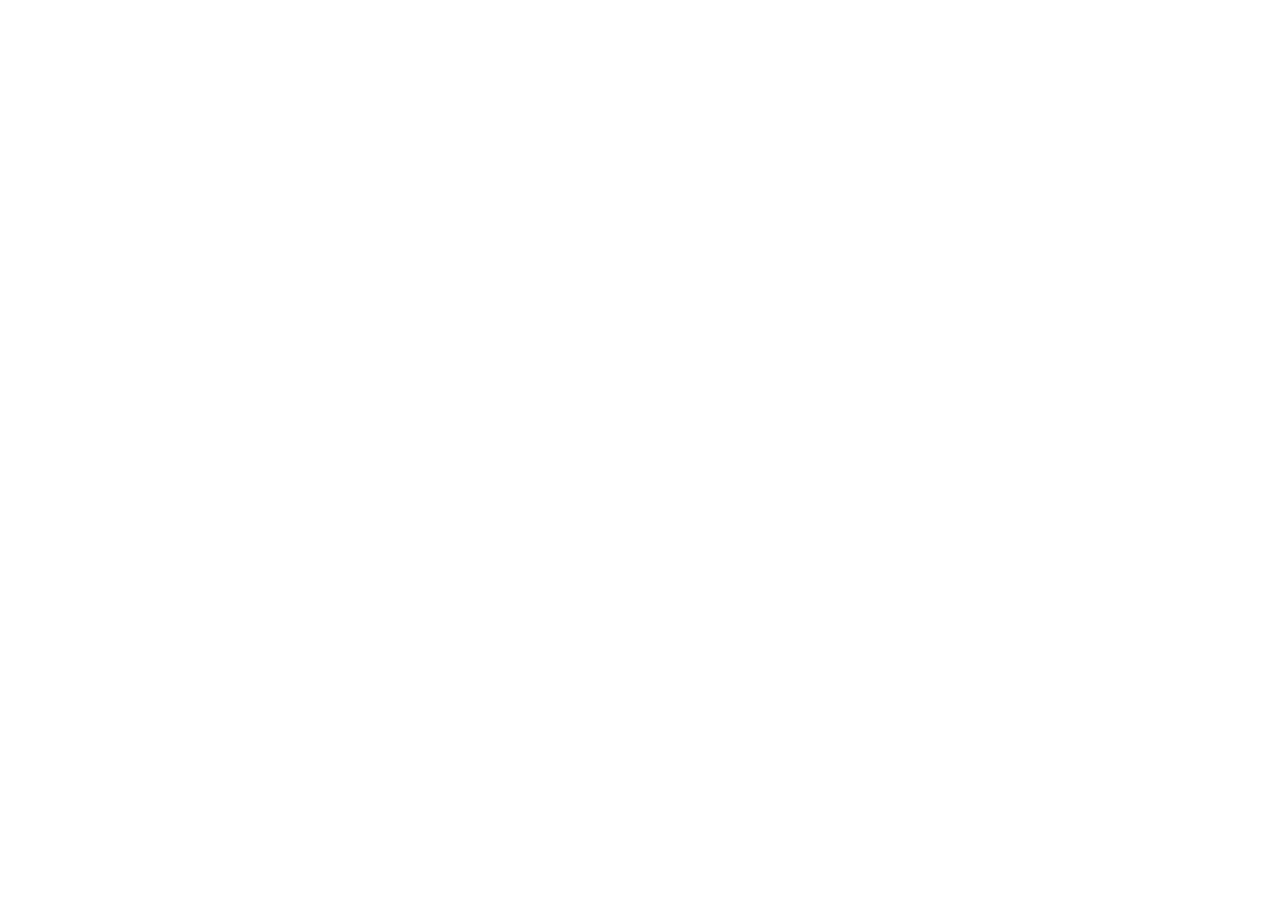
==== artifacts/web/index.html @ 82686c33 "Set up a new blank web project with essential components and configurations Initialize a React-Vite " ====
<!DOCTYPE html>
<html lang="en">
  <head>
    <meta charset="UTF-8" />
    <meta name="viewport" content="width=device-width, initial-scale=1.0, maximum-scale=1" />
    <title>Web Project</title>
    <meta name="description" content="Web Project — built on Replit. Update this description to reflect the app." />
    <meta name="robots" content="index, follow" />
    <meta property="og:title" content="Web Project" />
    <meta property="og:description" content="Web Project — built on Replit. Update this description to reflect the app." />
    <meta property="og:type" content="website" />
    <meta name="twitter:card" content="summary_large_image" />
    <meta name="twitter:title" content="Web Project" />
    <meta name="twitter:description" content="Web Project — built on Replit. Update this description to reflect the app." />
    <link rel="icon" type="image/svg+xml" href="/favicon.svg" />
    <link rel="preconnect" href="https://fonts.googleapis.com">
    <link rel="preconnect" href="https://fonts.gstatic.com" crossorigin>
    <link href="https://fonts.googleapis.com/css2?family=Inter:wght@400;500;600;700&display=swap" rel="stylesheet">
  </head>
  <body>
    <div id="root"></div>
    <script type="module" src="/src/main.tsx"></script>
  </body>
</html>
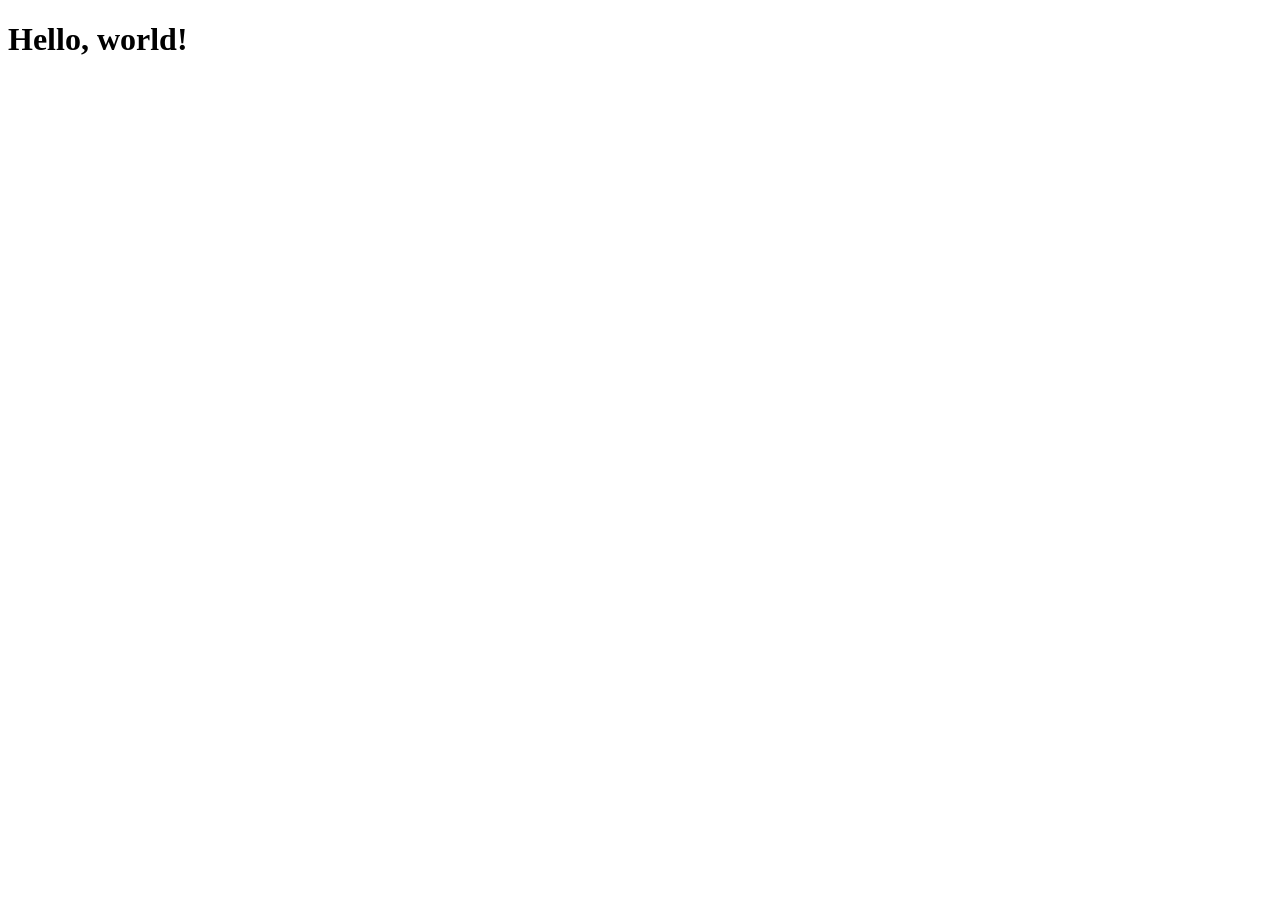
==== commit fd185cea: "Provide a plain HTML, CSS, and JavaScript project structure Replace React framework with standalone " ====
--- a/artifacts/web/index.html
+++ b/artifacts/web/index.html
@@ -2,23 +2,12 @@
 <html lang="en">
   <head>
     <meta charset="UTF-8" />
-    <meta name="viewport" content="width=device-width, initial-scale=1.0, maximum-scale=1" />
-    <title>Web Project</title>
-    <meta name="description" content="Web Project — built on Replit. Update this description to reflect the app." />
-    <meta name="robots" content="index, follow" />
-    <meta property="og:title" content="Web Project" />
-    <meta property="og:description" content="Web Project — built on Replit. Update this description to reflect the app." />
-    <meta property="og:type" content="website" />
-    <meta name="twitter:card" content="summary_large_image" />
-    <meta name="twitter:title" content="Web Project" />
-    <meta name="twitter:description" content="Web Project — built on Replit. Update this description to reflect the app." />
-    <link rel="icon" type="image/svg+xml" href="/favicon.svg" />
-    <link rel="preconnect" href="https://fonts.googleapis.com">
-    <link rel="preconnect" href="https://fonts.gstatic.com" crossorigin>
-    <link href="https://fonts.googleapis.com/css2?family=Inter:wght@400;500;600;700&display=swap" rel="stylesheet">
+    <meta name="viewport" content="width=device-width, initial-scale=1.0" />
+    <title>My Project</title>
+    <link rel="stylesheet" href="/style.css" />
   </head>
   <body>
-    <div id="root"></div>
-    <script type="module" src="/src/main.tsx"></script>
+    <h1>Hello, world!</h1>
+    <script src="/script.js"></script>
   </body>
 </html>
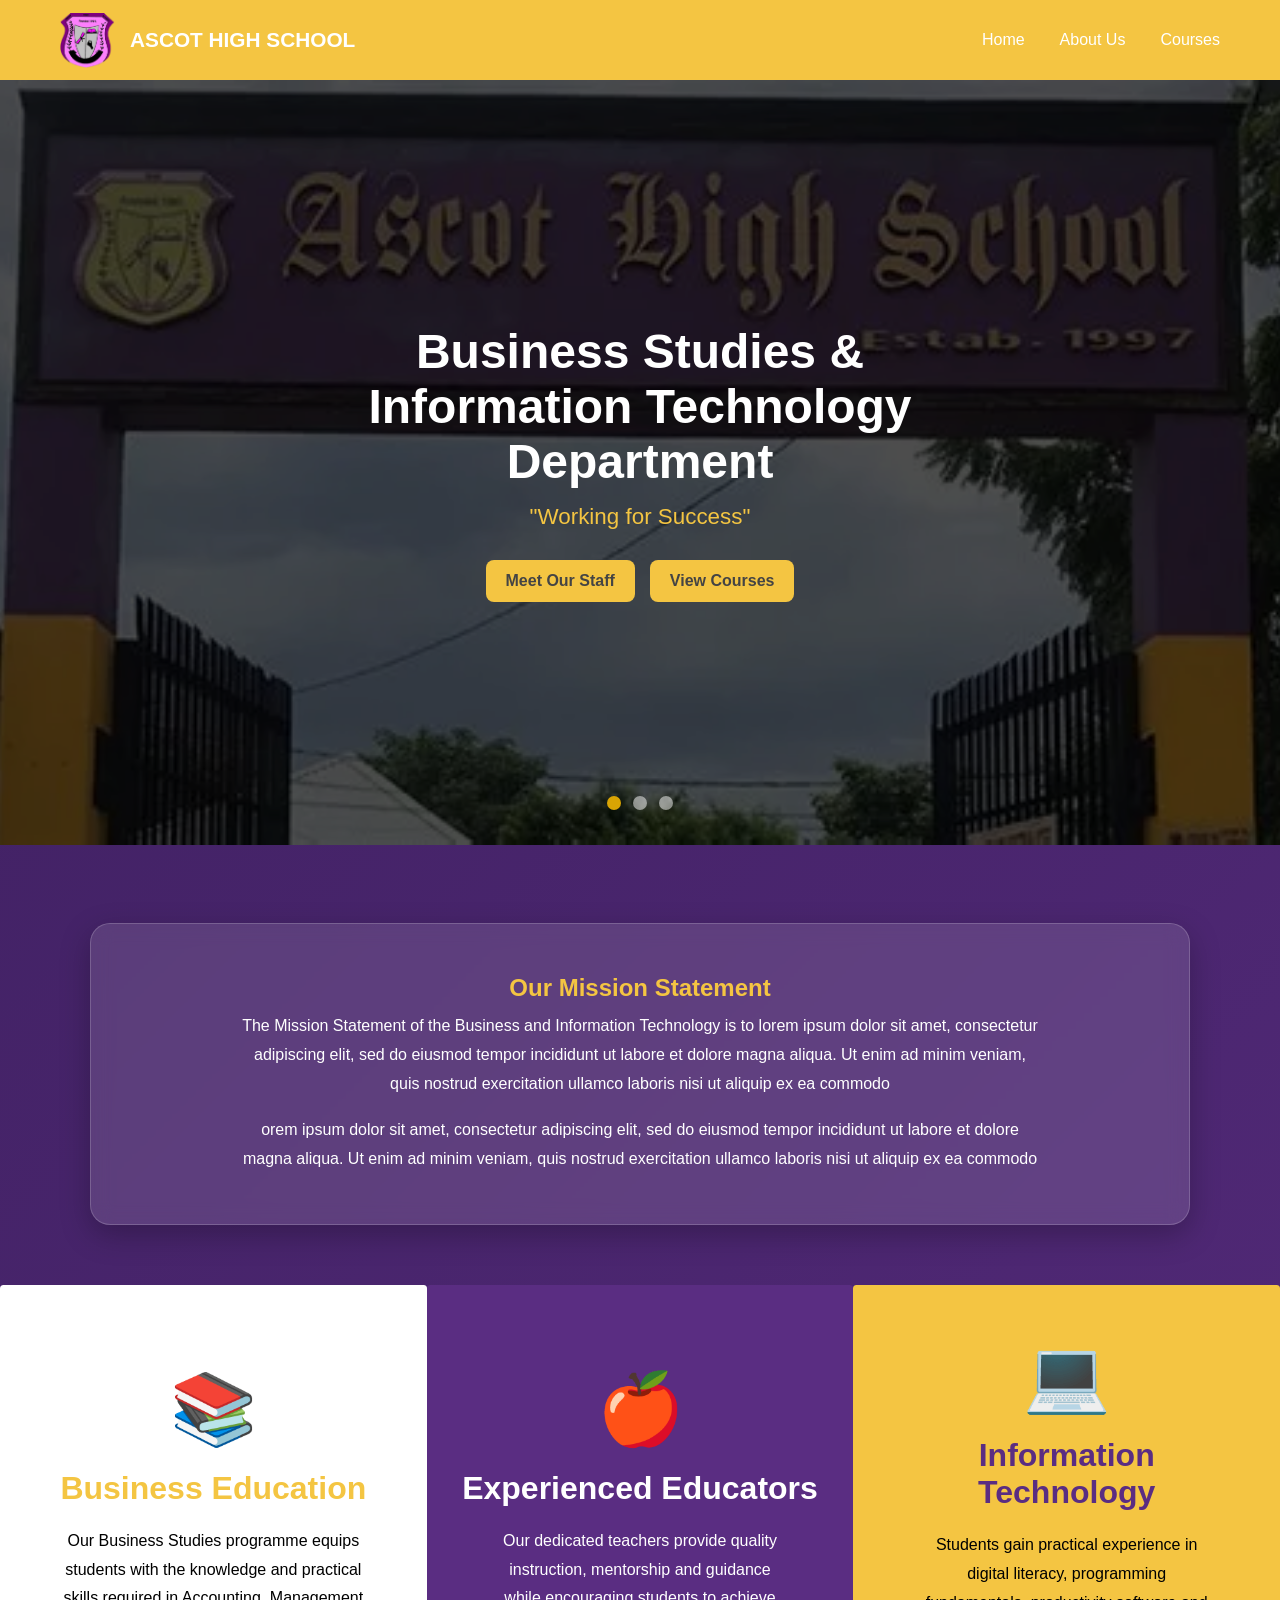
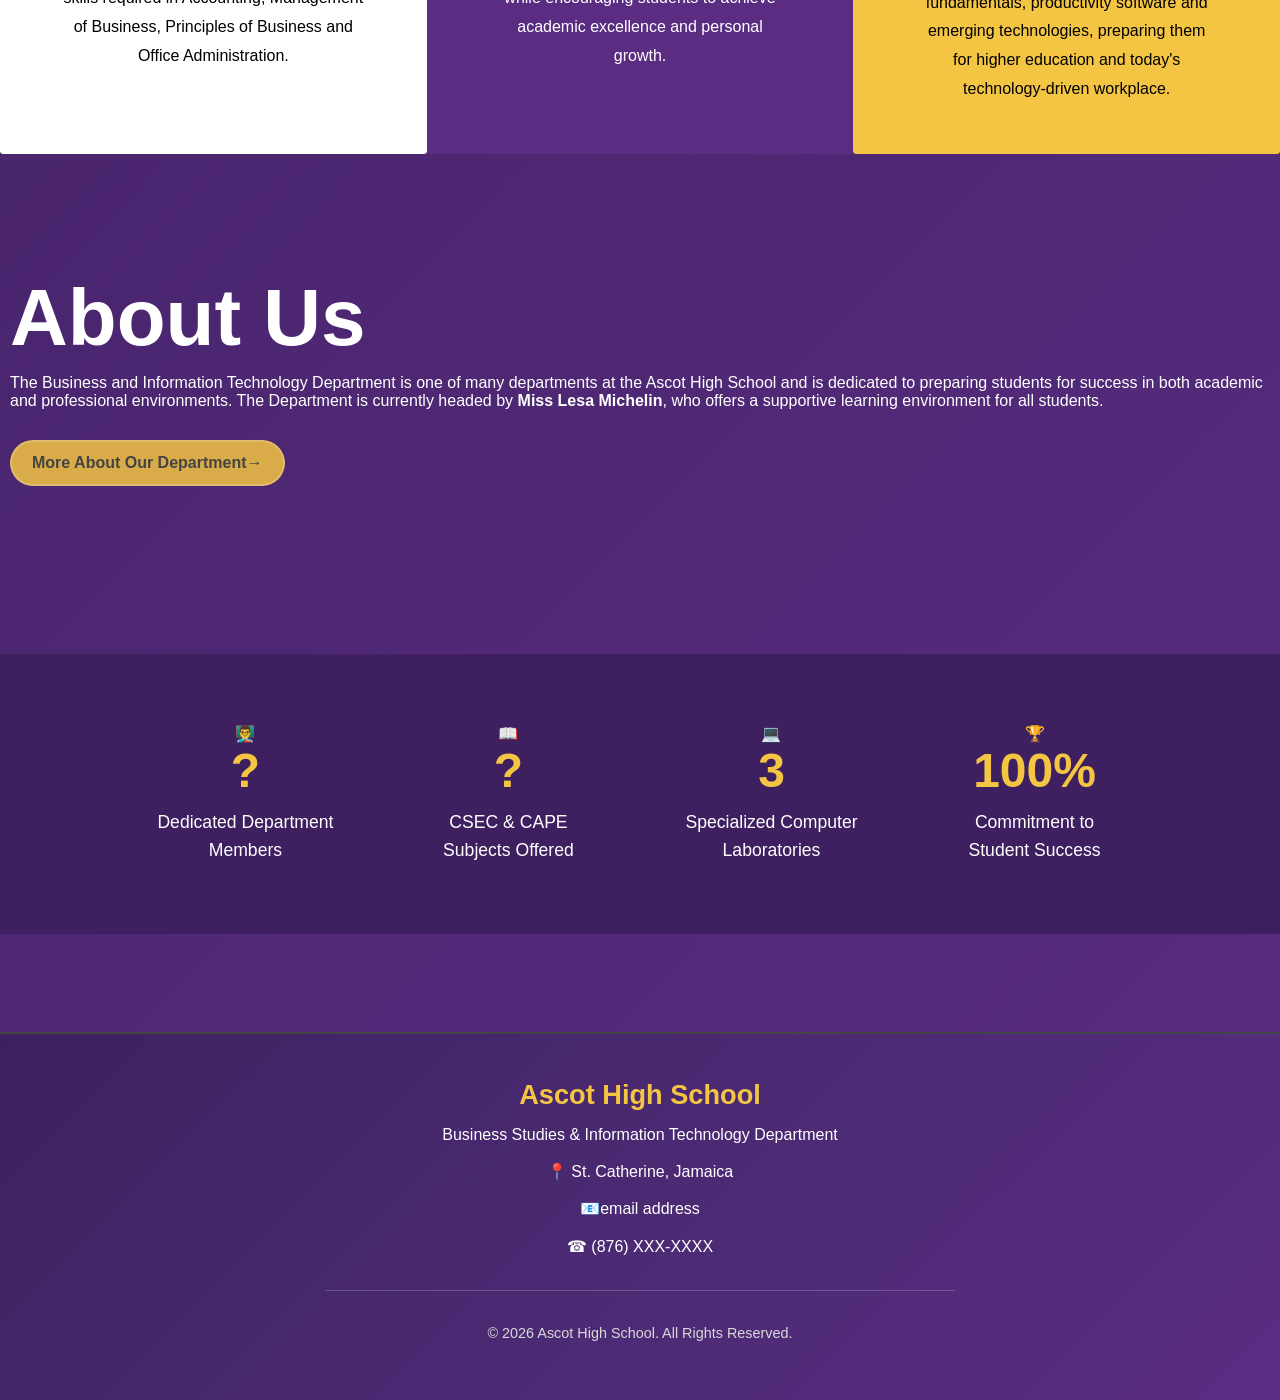
==== commit 66be3302: "Published your App Replit-Commit-Author: Deployment Replit-Commit-Session-Id: f66f775f-5b65-457d-b08" ====
--- a/artifacts/web/index.html
+++ b/artifacts/web/index.html
@@ -1,13 +1,200 @@
-<!DOCTYPE html>
+<!doctype html>
 <html lang="en">
   <head>
     <meta charset="UTF-8" />
     <meta name="viewport" content="width=device-width, initial-scale=1.0" />
-    <title>My Project</title>
-    <link rel="stylesheet" href="/style.css" />
+    <title>Business Studies & IT Department</title>
+
+    <link rel="stylesheet" href="style.css" />
   </head>
+
   <body>
-    <h1>Hello, world!</h1>
-    <script src="/script.js"></script>
+    <nav>
+      <div>
+        <a href="index.html" class="logo">
+          <img src="images/logo.png" alt="Ascot High School Logo" />
+          <h2>ASCOT HIGH SCHOOL</h2>
+        </a>
+      </div>
+
+      <ul class="nav_links">
+        <li><a href="index.html">Home</a></li>
+        <li class="dropdown">
+          <a href="#">About Us</a>
+
+          <ul class="dropdown_menu">
+            <li><a href="staff.html">Staff</a></li>
+
+            <li><a href="contact.html">Contact Us</a></li>
+          </ul>
+        </li>
+
+        <li><a href="courses.html">Courses</a></li>
+      </ul>
+    </nav>
+
+    <section class="hero">
+      <div class="slider">
+        <img id="slide" src="images/banner1.webp" alt="Ascot High School" />
+      </div>
+
+      <div class="overlay"></div>
+      <div class="homepg_intro">
+        <h2>Business Studies & Information Technology Department</h2>
+
+        <p>"Working for Success"</p>
+
+        <div class="buttons">
+          <a href="staff.html" class="btn">Meet Our Staff</a>
+
+          <a href="courses.html" class="btn">View Courses</a>
+        </div>
+      </div>
+
+      <div class="dots">
+        <span class="dot active"></span>
+        <span class="dot"></span>
+        <span class="dot"></span>
+      </div>
+    </section>
+
+    <br />
+
+    <section class="homepg_content1">
+      <div class="mission_statement">
+        <h2>Our Mission Statement</h2>
+
+        <p class="mission_statement_content">
+          The Mission Statement of the Business and Information Technology is to
+          lorem ipsum dolor sit amet, consectetur adipiscing elit, sed do
+          eiusmod tempor incididunt ut labore et dolore magna aliqua. Ut enim ad
+          minim veniam, quis nostrud exercitation ullamco laboris nisi ut
+          aliquip ex ea commodo
+        </p>
+
+        <br />
+
+        <p class="mission_statement_content">
+          orem ipsum dolor sit amet, consectetur adipiscing elit, sed do eiusmod
+          tempor incididunt ut labore et dolore magna aliqua. Ut enim ad minim
+          veniam, quis nostrud exercitation ullamco laboris nisi ut aliquip ex
+          ea commodo
+        </p>
+      </div>
+    </section>
+
+    <section class="homepg_content2">
+      <div class="display_box">
+        <div class="sec1_first">
+          <div class="icon">📚</div>
+          <h3>Business Education</h3>
+          <p>
+            Our Business Studies programme equips students with the knowledge
+            and practical skills required in Accounting, Management of Business,
+            Principles of Business and Office Administration.
+          </p>
+        </div>
+
+        <div class="sec1_second">
+          <div class="icon">🍎</div>
+          <h3>Experienced Educators</h3>
+
+          <p>
+            Our dedicated teachers provide quality instruction, mentorship and
+            guidance while encouraging students to achieve academic excellence
+            and personal growth.
+          </p>
+        </div>
+
+        <div class="sec1_third">
+          <div class="icon">💻</div>
+          <h3>Information Technology</h3>
+
+          <p>
+            Students gain practical experience in digital literacy, programming
+            fundamentals, productivity software and emerging technologies,
+            preparing them for higher education and today's technology-driven
+            workplace.
+          </p>
+        </div>
+      </div>
+
+      <br />
+
+      <div class="homepg_content3">
+        <h3>About Us</h3>
+        <p>
+          The Business and Information Technology Department is one of many
+          departments at the Ascot High School and is dedicated to preparing
+          students for success in both academic and professional environments.
+          The Department is currently headed by
+          <strong>Miss Lesa Michelin</strong>, who offers a supportive learning
+          environment for all students.
+        </p>
+        <a href="staff.html" class="about_btn">More About Our Department→</a>
+      </div>
+    </section>
+   <!--JAVASCRIPTTT-->
+    <script src="script.js"></script>
+    
+     </br>
+    
+    <section class="stats_section">
+
+        <div class="stat">
+
+            <div class="stat_icon">👨‍🏫</div>
+
+            <div class="stat_info">
+                <h2>?</h2>
+                <p>Dedicated Department Members</p>
+            </div>
+
+        </div>
+
+        <div class="stat">
+            <div class="stat_icon">📖</div>
+            <div class="stat_info">
+                <h2>?</h2>
+                <p>CSEC & CAPE Subjects Offered</p>
+            </div>
+        </div>
+
+        <div class="stat">
+            <div class="stat_icon">💻</div>
+            <div class="stat_info">
+                <h2>3</h2>
+                <p>Specialized Computer Laboratories</p>
+            </div>
+        </div>
+
+        <div class="stat">
+            <div class="stat_icon">🏆</div>
+            <div class="stat_info">
+                <h2>100%</h2>
+                <p>Commitment to Student Success</p>
+            </div>
+        </div>
+    </section>
+    
+    </br>
+    
+    <footer>
+      <div class="footer_content">
+        <h3>Ascot High School</h3>
+
+        <p>Business Studies & Information Technology Department</p>
+
+        <p>📍 St. Catherine, Jamaica</p>
+
+        <p>📧email address</p>
+
+        <p>☎ (876) XXX-XXXX</p>
+
+        <hr />
+
+        <p class="copyright">© 2026 Ascot High School. All Rights Reserved.</p>
+      </div>
+    </footer>
   </body>
 </html>
--- a/artifacts/web/style.css
+++ b/artifacts/web/style.css
@@ -0,0 +1,565 @@
+/*Root Variables*/
+:root{
+  --primary: #5A2D82;
+  --primary-dark: #3E2060;
+  --accent: #F4C542;
+  --accent-dark: #D9A404;
+  --light: #F5F5F5;
+  --grey: #D9D9D9;
+  --dark: #444444;
+  --white: #FFFFFF;
+}
+
+*{
+  margin: 0;
+  padding: 0;
+  box-sizing: border-box;
+  font-family: Arial, Helvetica, sans-serif;
+}
+
+body{
+    background: linear-gradient(135deg, var(--primary-dark), var(--primary));
+    min-height: 100vh;
+}
+
+/*Navigation Bar*/
+nav{
+  background:var(--accent);
+  height: 80px;
+  display: flex;
+  justify-content: space-between;
+  align-items: center;
+  padding: 0 60px;
+}
+
+.nav_links{
+  list-style: none;
+  display: flex;
+  gap: 35px;
+}
+
+.nav_links a{
+  text-decoration: none;
+  color: white;
+  font-weight: 500;
+  transition: 0.3s;
+}
+
+.nav_links a:hover{
+  color: var(--primary-dark);
+}
+
+.logo{
+  display: flex;
+  align-items: center;
+  gap: 15px;
+  color: white;
+  text-decoration: none
+}
+
+.logo h2{
+  color: white;
+  font-size: 1.3rem;
+}
+
+.logo img{
+  width: 55px;
+  height: 55px;
+  object-fit: cover;
+}
+
+.dropdown{
+    position: relative;
+}
+
+.dropdown_menu{
+    display: none;
+    position: absolute;
+    top: 100%;
+    left: 0;
+    background:#777;
+    min-width: 100px;
+    list-style: none;
+    border-radius: 8px;
+    overflow: hidden;
+    box-shadow: 0 8px 20px rgba(0,0,0,.15);
+    z-index: 100;
+}
+
+.dropdown_menu li a{
+    display: block;
+    padding: 12px 18px;
+    color: var(--white);
+    text-decoration: none;
+    transition: .3s;
+}
+
+.dropdown_menu li a:hover{
+    color:var(--primary);
+}
+
+.dropdown:hover .dropdown_menu{
+    display: block;
+}
+
+/*Hero Section*/
+.hero{
+    position:relative;
+    width:100%;
+    height:85vh;
+    overflow:hidden;
+
+}
+
+.slider{
+    position:absolute;
+    width:100%;
+    height:100%;
+}
+
+.slider img{
+  width:100%;
+  height:100%;
+  object-fit:cover;
+  transition:opacity .8s ease;
+}
+
+.overlay{
+    position:absolute;
+    inset:0;
+    background:rgba(0,0,0,.45);
+    z-index:1;
+}
+
+.homepg_intro{
+    position:absolute;
+    top:50%;
+    left:50%;
+    transform:translate(-50%, -50%);
+    display:flex;
+    flex-direction:column;
+    justify-content:center;
+    align-items:center;
+    text-align:center;
+    color:white;
+    padding:30px;
+    z-index:2;
+}
+
+.homepg_intro h2{
+  font-size: 3rem;
+  margin-bottom: 15px;
+}
+
+.homepg_intro p{
+  color: var(--accent);
+  font-size: 1.4rem;
+  margin-bottom: 20px;
+}
+
+.hero::before{
+
+    content:"";
+
+    position:absolute;
+
+    top:0;
+    left:0;
+
+    width:100%;
+    height:100%;
+
+    background:rgba(0,0,0,.45);
+
+    z-index:1;
+
+}
+
+.buttons{
+  display: flex;
+  gap: 15px;
+  margin-top: 10px;
+  z-index: 2;
+}
+
+.btn{
+  padding: 12px 20px;
+  background: var(--accent);
+  color: var(--dark);
+  text-decoration: none;
+  border-radius: 8px;
+  font-weight: bold;
+  transition: 0.3s;
+}
+
+.btn:hover{
+  background: var(--accent-dark);
+  transform: translateY(-2px);
+}
+
+.dots{
+    position:absolute;
+    bottom:35px;
+    left:50%;
+    transform:translateX(-50%);
+    display:flex;
+    gap:12px;
+    z-index:2;
+}
+
+.dot{
+  width:14px;
+  height:14px;
+  border-radius:50%;
+  background:white;
+  opacity:.5;
+  cursor:pointer;
+  transition:.3s;
+}
+
+.dot:hover{
+  transform:scale(1.2);
+}
+
+.dot.active{
+  background:var(--accent-dark);
+  opacity:1;
+}
+
+
+.homepg_content1{
+    background: rgba(255, 255, 255, 0.12); 
+  
+    backdrop-filter: blur(10px);
+    -webkit-backdrop-filter: blur(10px);
+
+    color: var(--white);
+    width: 90%;
+    max-width: 1100px;
+    margin: 60px auto;
+    padding: 50px;
+    border-radius: 20px;
+
+    border: 1px solid rgba(255, 255, 255, 0.18);
+
+    box-shadow: 0 10px 30px rgba(0,0,0,.25);
+    text-align: center;
+}
+
+.mission_statement h2{
+  font-size: 1.5rem;
+  margin-bottom: 10px;
+  font-weight: bold;
+  color: var(--accent);
+  text-align: center;
+}
+
+.mission_statement_content{
+    max-width:800px;
+    margin:auto;
+    line-height:1.8;
+    font-size:1rem;
+}
+
+/* ===== HOME PAGE CONTENT2 ===== */
+.homepg_content2{
+  width:100%;
+  margin:60px 0;
+}
+
+.display_box{
+  display:flex;
+  width:100%;
+}
+
+.sec1_first,
+.sec1_second,
+.sec1_third{
+  flex:1;
+  min-height:350px;
+  padding:50px 35px;
+  text-align:center;
+  display:flex;
+  flex-direction:column;
+  justify-content:center;
+  align-items:center;
+  border-radius:3.5px;
+  transition:.35s;
+  transition: transform 0.35s ease, box-shadow 0.35s ease;
+}
+
+.sec1_first:hover,
+.sec1_second:hover,
+.sec1_third:hover{
+    transform: translateY(-10px) rotate(.1deg);
+    box-shadow: 0 20px 40px rgba(0,0,0,.2);
+}
+
+.sec1_first{
+  background:white;
+  color:var(--accent);
+}
+
+.sec1_second{
+  background:var(--primary);
+  color:white;
+}
+
+.sec1_third{
+  background:var(--accent);
+  color:var(--primary);
+}
+
+.sec1_first p,
+.sec1_third p{
+  color:black;
+}
+
+.icon{
+    font-size:70px;
+    margin-bottom:20px;
+    
+}
+
+.display_box h3{
+    font-size:2rem;
+    margin-bottom:20px;
+}
+
+.display_box p{
+    max-width:300px;
+    line-height:1.8;
+    font-size:1rem;
+}
+/* ===== HOME PAGE CONTENT3 ===== */
+.homepg_content3{
+  margin-top:100px;
+  margin-left:10px;
+}
+
+.homepg_content3 h3,
+.homepg_content3 p{
+    color:white;
+}
+  .homepg_content3 h3{
+    font-size: 5rem;
+    margin-bottom: 10px;
+  }
+  .homepg_content3 p{
+    line-spacing:;
+  }
+
+.about_btn{
+  display:inline-block;
+  margin-top:30px;
+  padding:12px 20px;
+  background:rgba(244, 197, 66, 0.85); /* Slightly transparent gold */
+  color:var(--dark);
+  text-decoration:none;
+  border:2px solid rgba(255,255,255,0.2);
+  border-radius:30px; /* Makes it pill-shaped */
+  font-weight:600;
+  transition:all .3s ease;
+  backdrop-filter:blur(5px);
+}
+
+.about_btn:hover{
+  background:rgba(244, 197, 66, 1);
+  color:white;
+  transform:translateY(-3px);
+  box-shadow:0 8px 20px rgba(0,0,0,.2);
+}
+/* ===== STAFF PAGE ===== */
+.staffpg_hero{
+  padding: 80px 10%;
+  color: white;
+}
+
+/* ===== INTRO ===== */
+.staffpg_intro{
+    width:100%;
+    max-width:1200px;
+    margin:0 auto 60px;
+    text-align:center;
+}
+
+.staffpg_intro h1{
+  font-size: 3.2rem;
+  line-height: 1.1;
+  margin-bottom: 15px;
+  color: var(--white);
+  text-align:center;
+}
+
+.staffpg_intro h1 span{
+  color: var(--accent);
+}
+
+.staffpg_intro p{
+    font-size:1.15rem;
+    color:rgba(255,255,255,.85);
+    line-height:1.8;
+    max-width:1000px;
+    margin:0 auto;
+}
+
+.staff_member{
+  display: flex;
+  flex-direction: column;
+  align-items: center;   
+  margin-top: 50px;
+  text-align: center;    
+}
+
+.staff_member h3{
+  font-size: 1rem;
+  letter-spacing: 3px;
+  text-transform: uppercase;
+  color: var(--accent);
+  margin-bottom: 20px;
+}
+
+/*.staff_member img{
+  width: 240px;
+  height: 240px;
+  object-fit: cover;
+
+  border-radius: 20px;
+  border: 2px solid rgba(244,197,66,0.6);
+
+  box-shadow: 0 20px 40px rgba(0,0,0,0.3);
+
+  transition: transform 0.3s ease;
+}
+
+.staff_member img:hover{
+  transform: scale(1.03);
+}*/
+
+.hod_img {
+  width: 150px;
+  height: 150px;
+  object-fit: cover;
+  border-radius: 50%;
+  border: 2px solid rgba(244,197,66,0.6);
+  transition: transform 0.40s ease;
+}
+
+
+.hod_img:hover {
+cursor: pointer;
+transform: rotate(2deg);
+
+}
+
+
+.staff_name{
+  margin-top: 15px;
+  font-size: 1rem;
+  font-weight: 600;
+  color: var(--accent);
+}
+
+/* ===== COURSES PAGE ===== */
+
+/*=========================
+        STATS SECTION
+=========================*/
+
+.stats_section{
+    display:flex;
+    justify-content:space-evenly;
+    align-items:center;
+    flex-wrap:wrap;
+    gap:30px;
+
+    background:var(--primary-dark);
+
+    padding:70px 8%;
+    margin-top:90px;
+    
+}
+
+.stat{
+    text-align:center;
+    transition:0.3s ease;
+}
+
+.stat:hover{
+    transform:translateY(-8px);
+}
+
+.stat_info h2{
+    font-size:3rem;
+    color:var(--accent);
+    margin-bottom:10px;
+    font-weight:700;
+}
+
+.stat_info p{
+    color:white;
+    font-size:1.1rem;
+    line-height:1.6;
+    max-width:180px;
+}
+/*FOOTER PAGE*/
+footer{
+      background:linear-gradient(
+          135deg,
+          #3E2060 0%,
+          #4B2A73 50%,
+          #5A2D82 100%
+      );
+
+      color:white;
+      padding:45px 20px;
+      margin-top:80px;
+      border-top:2px solid var(--dark);
+}
+
+.footer_content{
+
+    max-width:900px;
+
+    margin:auto;
+
+    text-align:center;
+
+}
+
+.footer_content h3{
+
+    color:var(--accent);
+
+    margin-bottom:10px;
+
+    font-size:1.7rem;
+
+}
+
+.footer_content p{
+
+    margin:10px 0;
+
+    line-height:1.7;
+
+}
+footer hr{
+
+    margin:30px auto;
+
+    width:70%;
+
+    border:none;
+
+    border-top:1px solid rgba(255,255,255,.2);
+
+}
+
+.copyright{
+
+    color:#d9d9d9;
+
+    font-size:.9rem;
+
+}
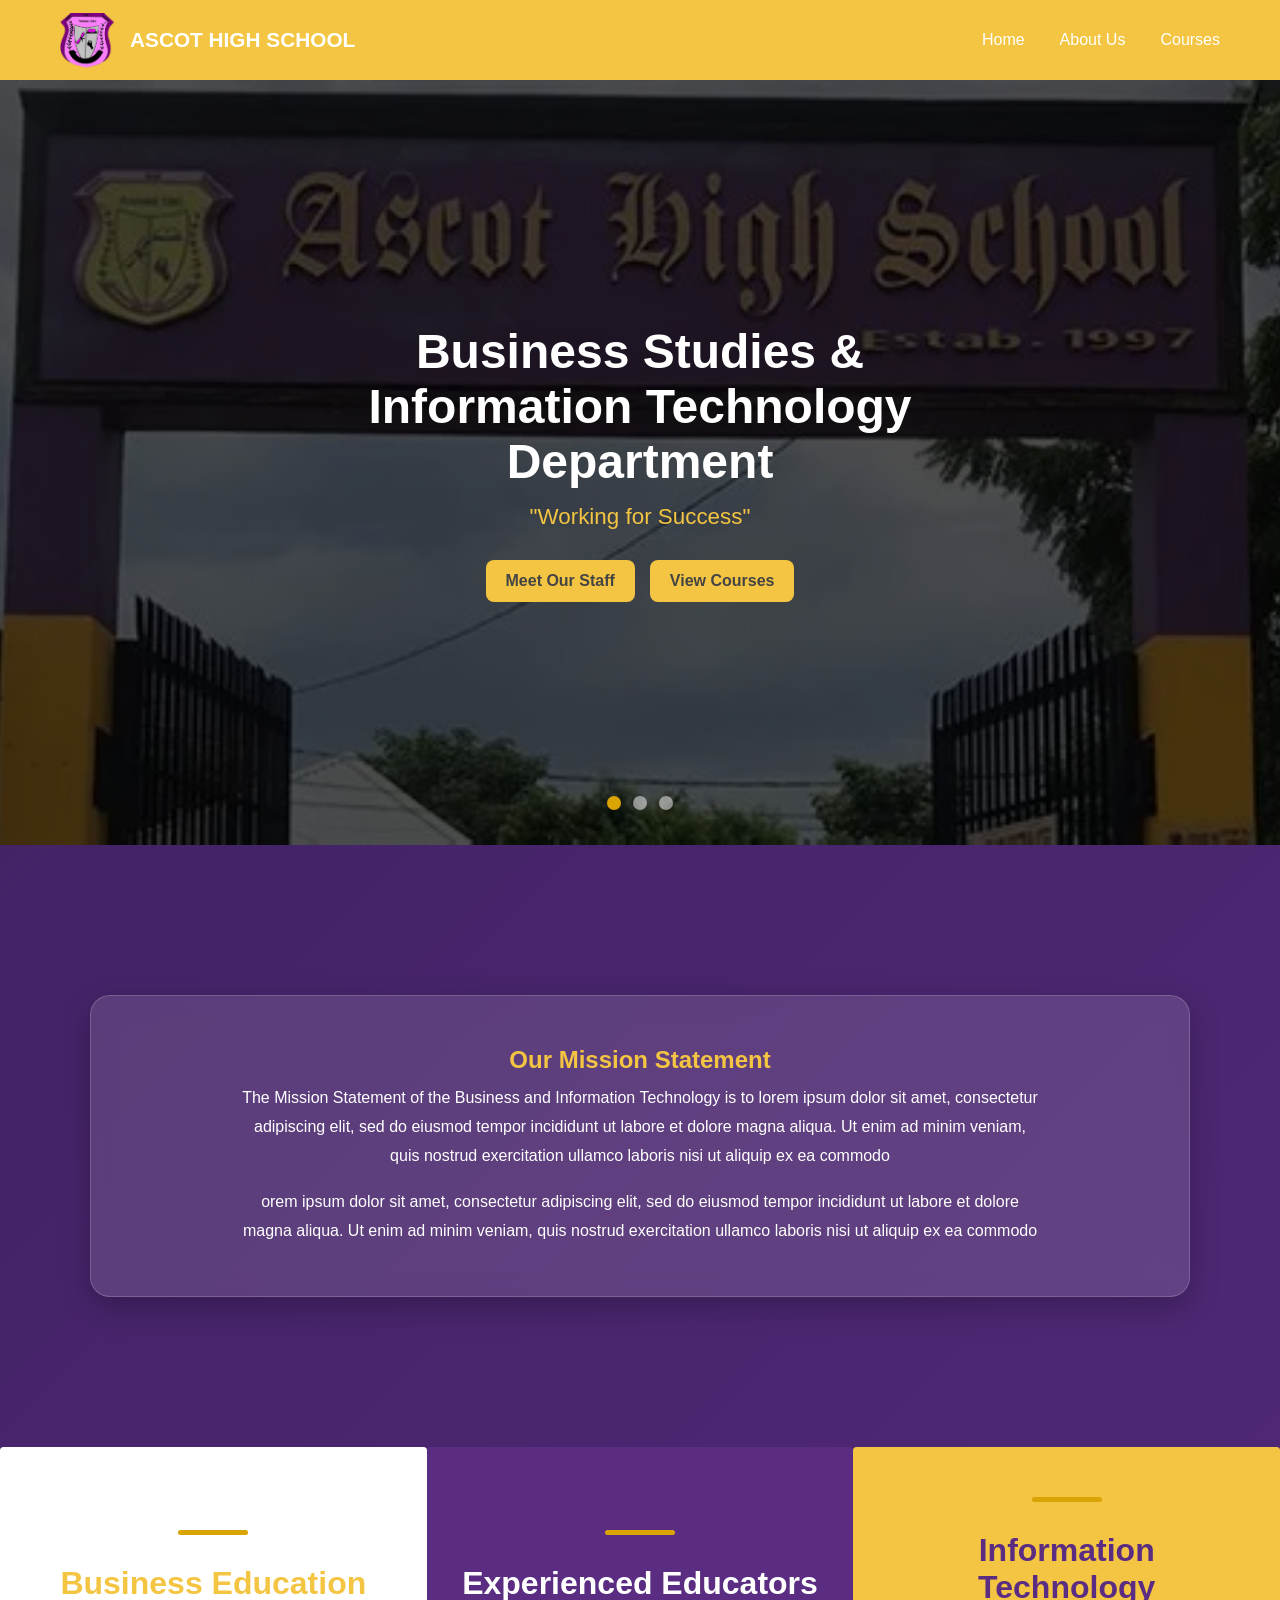
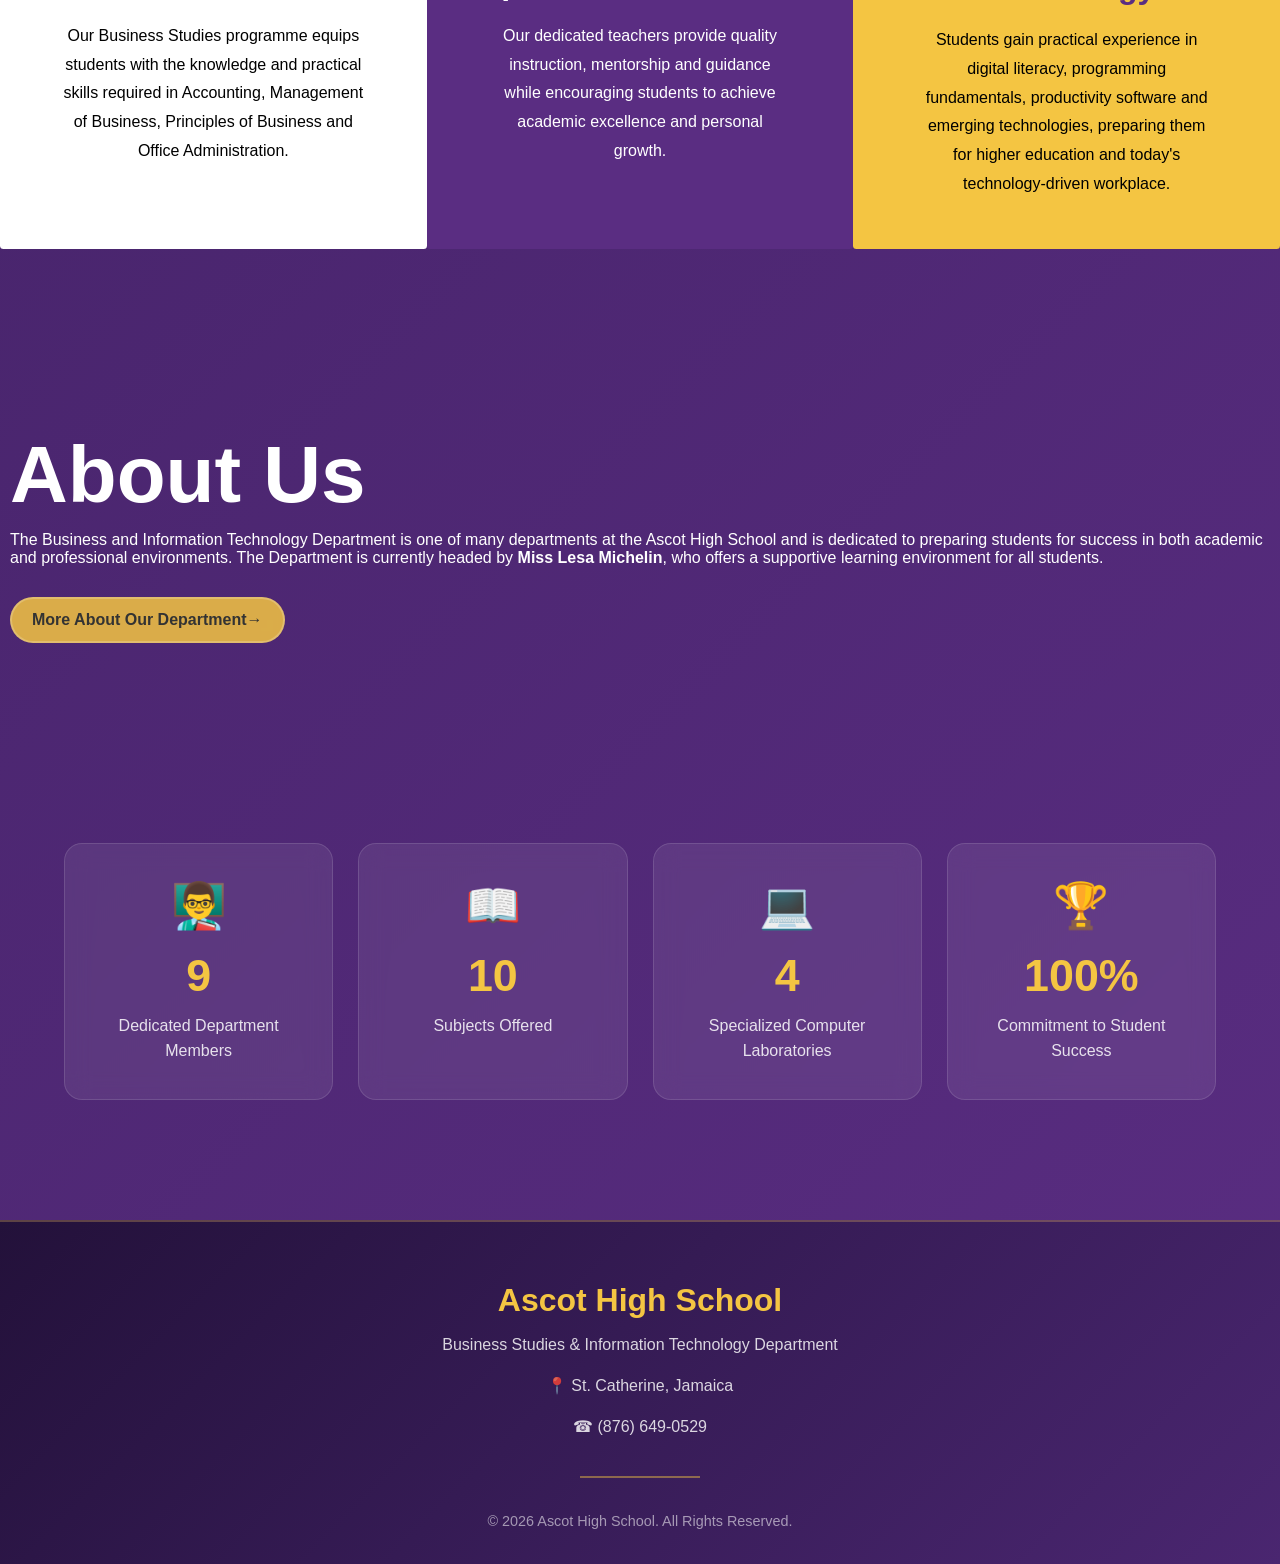
==== commit 556604dd: "Published your App Replit-Commit-Author: Deployment Replit-Commit-Session-Id: f66f775f-5b65-457d-b08" ====
--- a/artifacts/web/index.html
+++ b/artifacts/web/index.html
@@ -58,8 +58,6 @@
       </div>
     </section>
 
-    <br />
-
     <section class="homepg_content1">
       <div class="mission_statement">
         <h2>Our Mission Statement</h2>
@@ -86,7 +84,7 @@
     <section class="homepg_content2">
       <div class="display_box">
         <div class="sec1_first">
-          <div class="icon">📚</div>
+          <div class="gold_line"></div>
           <h3>Business Education</h3>
           <p>
             Our Business Studies programme equips students with the knowledge
@@ -96,7 +94,7 @@
         </div>
 
         <div class="sec1_second">
-          <div class="icon">🍎</div>
+          <div class="gold_line"></div>
           <h3>Experienced Educators</h3>
 
           <p>
@@ -107,7 +105,7 @@
         </div>
 
         <div class="sec1_third">
-          <div class="icon">💻</div>
+          <div class="gold_line"></div>
           <h3>Information Technology</h3>
 
           <p>
@@ -118,8 +116,6 @@
           </p>
         </div>
       </div>
-
-      <br />
 
       <div class="homepg_content3">
         <h3>About Us</h3>
@@ -134,67 +130,63 @@
         <a href="staff.html" class="about_btn">More About Our Department→</a>
       </div>
     </section>
-   <!--JAVASCRIPTTT-->
+
+    <!--JAVASCRIPTTT-->
     <script src="script.js"></script>
-    
-     </br>
-    
+
     <section class="stats_section">
+      <div class="stat">
+        <div class="stat_icon">👨‍🏫</div>
 
-        <div class="stat">
+        <div class="stat_info">
+          <h2>9</h2>
+          <p>Dedicated Department Members</p>
+        </div>
+      </div>
 
-            <div class="stat_icon">👨‍🏫</div>
+      <div class="stat">
+        <div class="stat_icon">📖</div>
+        <div class="stat_info">
+          <h2>10</h2>
+          <p>Subjects Offered</p>
+        </div>
+      </div>
 
-            <div class="stat_info">
-                <h2>?</h2>
-                <p>Dedicated Department Members</p>
-            </div>
+      <div class="stat">
+        <div class="stat_icon">💻</div>
+        <div class="stat_info">
+          <h2>4</h2>
+          <p>Specialized Computer Laboratories</p>
+        </div>
+      </div>
 
+      <div class="stat">
+        <div class="stat_icon">🏆</div>
+        <div class="stat_info">
+          <h2>100%</h2>
+          <p>Commitment to Student Success</p>
+        </div>
+      </div>
+    </section>
+
+    <footer>
+      <div class="footer_content">
+        <div class="footer_left">
+          <h3>Ascot High School</h3>
+
+          <p>Business Studies & Information Technology Department</p>
         </div>
 
-        <div class="stat">
-            <div class="stat_icon">📖</div>
-            <div class="stat_info">
-                <h2>?</h2>
-                <p>CSEC & CAPE Subjects Offered</p>
-            </div>
+        <div class="footer_right">
+          <p>📍 St. Catherine, Jamaica</p>
+
+          <p>☎ (876) 649-0529</p>
         </div>
+      </div>
 
-        <div class="stat">
-            <div class="stat_icon">💻</div>
-            <div class="stat_info">
-                <h2>3</h2>
-                <p>Specialized Computer Laboratories</p>
-            </div>
-        </div>
+      <hr />
 
-        <div class="stat">
-            <div class="stat_icon">🏆</div>
-            <div class="stat_info">
-                <h2>100%</h2>
-                <p>Commitment to Student Success</p>
-            </div>
-        </div>
-    </section>
-    
-    </br>
-    
-    <footer>
-      <div class="footer_content">
-        <h3>Ascot High School</h3>
-
-        <p>Business Studies & Information Technology Department</p>
-
-        <p>📍 St. Catherine, Jamaica</p>
-
-        <p>📧email address</p>
-
-        <p>☎ (876) XXX-XXXX</p>
-
-        <hr />
-
-        <p class="copyright">© 2026 Ascot High School. All Rights Reserved.</p>
-      </div>
+      <p class="copyright">© 2026 Ascot High School. All Rights Reserved.</p>
     </footer>
   </body>
 </html>
--- a/artifacts/web/style.css
+++ b/artifacts/web/style.css
@@ -108,7 +108,7 @@
     width:100%;
     height:85vh;
     overflow:hidden;
-
+    margin-bottom: 150px
 }
 
 .slider{
@@ -236,7 +236,7 @@
     color: var(--white);
     width: 90%;
     max-width: 1100px;
-    margin: 60px auto;
+    margin: 90px auto;
     padding: 50px;
     border-radius: 20px;
 
@@ -264,7 +264,8 @@
 /* ===== HOME PAGE CONTENT2 ===== */
 .homepg_content2{
   width:100%;
-  margin:60px 0;
+  margin:110px 0;
+  margin-top:150px;
 }
 
 .display_box{
@@ -286,6 +287,7 @@
   border-radius:3.5px;
   transition:.35s;
   transition: transform 0.35s ease, box-shadow 0.35s ease;
+  
 }
 
 .sec1_first:hover,
@@ -315,10 +317,15 @@
   color:black;
 }
 
-.icon{
-    font-size:70px;
-    margin-bottom:20px;
-    
+.gold_line{
+    width:70px;
+    height:5px;
+
+    background:var(--accent-dark);
+
+    border-radius:20px;
+
+    margin-bottom:30px;
 }
 
 .display_box h3{
@@ -333,7 +340,8 @@
 }
 /* ===== HOME PAGE CONTENT3 ===== */
 .homepg_content3{
-  margin-top:100px;
+  margin-top:180px;
+  margin-bottom:200px;
   margin-left:10px;
 }
 
@@ -354,7 +362,7 @@
   margin-top:30px;
   padding:12px 20px;
   background:rgba(244, 197, 66, 0.85); /* Slightly transparent gold */
-  color:var(--dark);
+  color:#333;
   text-decoration:none;
   border:2px solid rgba(255,255,255,0.2);
   border-radius:30px; /* Makes it pill-shaped */
@@ -369,197 +377,668 @@
   transform:translateY(-3px);
   box-shadow:0 8px 20px rgba(0,0,0,.2);
 }
-/* ===== STAFF PAGE ===== */
-.staffpg_hero{
-  padding: 80px 10%;
-  color: white;
-}
-
-/* ===== INTRO ===== */
-.staffpg_intro{
-    width:100%;
-    max-width:1200px;
-    margin:0 auto 60px;
-    text-align:center;
-}
-
-.staffpg_intro h1{
-  font-size: 3.2rem;
-  line-height: 1.1;
-  margin-bottom: 15px;
-  color: var(--white);
-  text-align:center;
-}
-
-.staffpg_intro h1 span{
-  color: var(--accent);
-}
-
-.staffpg_intro p{
-    font-size:1.15rem;
-    color:rgba(255,255,255,.85);
-    line-height:1.8;
-    max-width:1000px;
-    margin:0 auto;
-}
-
-.staff_member{
-  display: flex;
-  flex-direction: column;
-  align-items: center;   
-  margin-top: 50px;
-  text-align: center;    
-}
-
-.staff_member h3{
-  font-size: 1rem;
-  letter-spacing: 3px;
-  text-transform: uppercase;
-  color: var(--accent);
-  margin-bottom: 20px;
-}
-
-/*.staff_member img{
-  width: 240px;
-  height: 240px;
-  object-fit: cover;
-
-  border-radius: 20px;
-  border: 2px solid rgba(244,197,66,0.6);
-
-  box-shadow: 0 20px 40px rgba(0,0,0,0.3);
-
-  transition: transform 0.3s ease;
-}
-
-.staff_member img:hover{
-  transform: scale(1.03);
-}*/
-
-.hod_img {
-  width: 150px;
-  height: 150px;
-  object-fit: cover;
-  border-radius: 50%;
-  border: 2px solid rgba(244,197,66,0.6);
-  transition: transform 0.40s ease;
-}
-
-
-.hod_img:hover {
-cursor: pointer;
-transform: rotate(2deg);
-
-}
-
-
-.staff_name{
-  margin-top: 15px;
-  font-size: 1rem;
-  font-weight: 600;
-  color: var(--accent);
-}
-
-/* ===== COURSES PAGE ===== */
 
 /*=========================
         STATS SECTION
 =========================*/
-
 .stats_section{
-    display:flex;
-    justify-content:space-evenly;
-    align-items:center;
-    flex-wrap:wrap;
-    gap:30px;
-
-    background:var(--primary-dark);
-
-    padding:70px 8%;
-    margin-top:90px;
-    
+    display:grid;
+    grid-template-columns:repeat(auto-fit, minmax(220px,1fr));
+    gap:25px;
+
+    width:90%;
+    max-width:1200px;
+
+    margin:140px auto 90px;
+    padding:0;
+
+    background:none;
+    margin-bottom:120px;
 }
 
 .stat{
+    background:rgba(255,255,255,.08);
+    backdrop-filter:blur(12px);
+    -webkit-backdrop-filter:blur(12px);
+
+    border:1px solid rgba(255,255,255,.12);
+    border-radius:18px;
+
+    padding:35px 25px;
+
     text-align:center;
-    transition:0.3s ease;
+
+    transition:.35s ease;
 }
 
 .stat:hover{
     transform:translateY(-8px);
+    box-shadow:0 18px 35px rgba(0,0,0,.25);
+}
+
+.stat_icon{
+    font-size:2.8rem;
+    margin-bottom:18px;
 }
 
 .stat_info h2{
-    font-size:3rem;
+    font-size:2.8rem;
     color:var(--accent);
+    margin-bottom:12px;
+    font-weight:700;
+}
+
+.stat_info p{
+    color:rgba(255,255,255,.85);
+    line-height:1.6;
+    font-size:1rem;
+}
+
+/* ===== STAFF PAGE ===== */
+/*=====================================
+          STAFF PAGE HERO
+======================================*/
+
+.staffpg_hero{
+    position:relative;
+    width:100%;
+    height:85vh;
+    overflow:hidden;
+    margin-bottom:100px;
+}
+
+.staffpg_hero img{
+    width:100%;
+    height:100%;
+    object-fit:cover;
+    display:block;
+    filter:brightness(45%);
+}
+
+.staffpg_intro{
+    position:absolute;
+    top:50%;
+    left:50%;
+    transform:translate(-50%,-50%);
+
+    width:90%;
+    max-width:900px;
+
+    text-align:center;
+    color:white;
+
+    z-index:2;
+}
+
+.staffpg_intro h1{
+    font-size:3.2rem;
+    margin-bottom:20px;
+}
+
+.staffpg_intro p{
+    font-size:1.2rem;
+    line-height:1.8;
+    color:var(--accent);
+}
+
+/*=====================================
+        HEAD OF DEPARTMENT
+======================================*/
+
+.hod{
+    width:100%;
+    max-width:700px;
+    margin:70px auto 120px;
+    padding:60px 50px;
+    text-align:center;
+}
+
+.hod h3{
+    color:var(--accent);
+    font-size:.95rem;
+    letter-spacing:3px;
+    text-transform:uppercase;
+    margin-bottom:12px;
+}
+
+.staff_member_title{
+    color:#fff;
+    margin-bottom:25px;
+    line-height:1;
+}
+
+.hod_img{
+    width:220px;
+    aspect-ratio:1 / 1;
+
+    display:block;
+    margin:0 auto;
+
+    object-fit:cover;
+    object-position:center;
+
+    border-radius:50%;
+    border:6px solid var(--accent);
+
+    transition:.35s;
+}
+
+.hod_img:hover{
+    transform:scale(1.05);
+}
+
+.hod .staff_name{
+    margin-top:25px;
+    font-size:1.7rem;
+    color:white;
+    font-weight:700;
+}
+
+
+/*=====================================
+          STAFF GRID
+======================================*/
+
+.staff_grid{
+    display:grid;
+    grid-template-columns:repeat(auto-fit,minmax(260px,1fr));
+    gap:35px;
+}
+
+
+/*=====================================
+          STAFF CARDS
+======================================*/
+
+.staff_member{
+    border-radius:20px;
+    padding:35px 25px;
+    text-align:center;
+    transition:.35s ease;
+    overflow:hidden;
+}
+
+.staff_member:hover{
+    transform:translateY(-8px);
+    box-shadow:0 25px 45px rgba(0,0,0,.22);
+}
+
+.staff_member_img{
+    width:170px;
+    height:170px;
+    object-fit:cover;
+    border-radius:50%;
+    border:4px solid var(--accent);
+    transition:.35s;
+}
+
+.staff_member_img:hover{
+    transform:scale(1.05);
+}
+
+.staff_member h3{
+    margin:22px 0 12px;
+    color:white;
+    font-size:1.2rem;
+    font-weight:700;
+}
+
+.staff_member p{
+    color:var(--accent-dark);
+    line-height:1.7;
+    font-size:.95rem;
+}
+
+.staff_name{
+    margin-top:15px;
+    font-size:1.25rem;
+    font-weight:700;
+    margin-bottom:0;
+}
+
+/*=====================================
+        STAFF INTRODUCTION
+======================================*/
+
+.staff_content{
+    width:90%;
+    max-width:1200px;
+    margin:90px auto;
+}
+
+.staff_intro_text{
+    max-width:850px;
+    margin:0 auto 80px;
+    text-align:center;
+}
+
+.staff_intro_text h2{
+    color:var(--accent);
+    font-size:2.3rem;
+    margin-bottom:5px;
+}
+
+.staff_intro_text p{
+    color:rgba(255,255,255,.88);
+    font-size:1.08rem;
+    line-height:1.8;
+}
+
+/*=========================
+      COURSES PAGE
+=========================*/
+
+.coursespg_hero{
+    padding:90px 8% 50px;
+    text-align:center;
+    color:white;
+}
+
+.coursespg_intro h1{
+    font-size:3.5rem;
+    margin-bottom:15px;
+}
+
+.coursespg_intro p{
+    font-size:1.2rem;
+    color:rgba(255,255,255,.85);
+}
+
+.courses_list{
+
+    width:90%;
+    max-width:1300px;
+
+    margin:60px auto 100px;
+
+    display:grid;
+    grid-template-columns:repeat(auto-fit,minmax(300px,1fr));
+    gap:30px;
+}
+
+.course_item{
+    background:rgba(255,255,255,.1);
+    backdrop-filter:blur(10px);
+    border:1px solid rgba(255,255,255,.15);
+    border-radius:18px;
+    padding:30px;
+    transition:.35s ease;
+}
+
+.course_item:hover{
+    cursor:pointer;
+    transform:translateY(-8px);
+    box-shadow:0 18px 35px rgba(0,0,0,.25);
+}
+
+.course_item h3{
+    color:var(--accent);
+    margin-bottom:15px;
+    font-size:1.4rem;
+}
+
+.course_item h3 span{
+    font-size:.8rem;
+    color:white;
+    font-weight:normal;
+
+}
+
+.course_item p{
+    color:white;
+    line-height:1.8;
+}
+
+.course_btn{
+    display:inline-block;
+    margin-top:25px;
+    padding:12px 24px;
+    background:var(--accent);
+    color:var(--primary-dark);
+    text-decoration:none;
+    font-weight:bold;
+    border-radius:30px;
+    transition:all .3s ease;
+    box-shadow:0 8px 18px rgba(0,0,0,.18);
+
+}
+
+.course_btn:hover{
+    background:var(--accent-dark);
+    color:white;
+    transform:translateY(-3px);
+    box-shadow:0 12px 24px rgba(0,0,0,.25);
+}
+
+
+/*=====================================
+        COURSE DETAILS PAGE
+======================================*/
+
+.course_hero{
+    position:relative;
+    width:100%;
+    height:60vh;
+    overflow:hidden;
+}
+
+.course_hero img{
+    width:100%;
+    height:100%;
+    object-fit:cover;
+    filter:brightness(40%);
+}
+
+.course_intro{
+    position:absolute;
+    top:50%;
+    left:50%;
+    transform:translate(-50%,-50%);
+    width:90%;
+    max-width:900px;
+    text-align:center;
+    color:white;
+    z-index:2;
+}
+
+.course_intro h1{
+    font-size:3.5rem;
+    margin-bottom:20px;
+}
+
+.course_intro p{
+    font-size:1.2rem;
+    color:var(--accent);
+    line-height:1.7;
+}
+
+/*==============================
+        PAGE CONTENT
+===============================*/
+
+.course_page_content{
+    width:90%;
+    max-width:1100px;
+    margin:80px auto;
+}
+
+/* Back Button */
+
+.course_back_btn{
+    display:inline-block;
+    margin-bottom:35px;
+    padding:12px 24px;
+    background:var(--accent);
+    color:var(--primary-dark);
+    text-decoration:none;
+    font-weight:bold;
+    border-radius:30px;
+    transition:.3s ease;
+    box-shadow:0 8px 18px rgba(0,0,0,.18);
+}
+
+.course_back_btn:hover{
+    background:var(--accent-dark);
+    color:white;
+    transform:translateY(-3px);
+    box-shadow:0 12px 24px rgba(0,0,0,.25);
+}
+
+/*==============================
+        MAIN CARD
+===============================*/
+
+.course_card{
+    background:rgba(255,255,255,.08);
+    backdrop-filter:blur(10px);
+    -webkit-backdrop-filter:blur(10px);
+
+    border:1px solid rgba(255,255,255,.15);
+    border-radius:20px;
+
+    padding:45px;
+}
+
+.course_info{
+    display:grid;
+    grid-template-columns:repeat(auto-fit,minmax(220px,1fr));
+    gap:20px;
+    margin-bottom:20px;
+}
+
+.info_box{
+    background:rgba(255,255,255,.05);
+    border:1px solid rgba(255,255,255,.08);
+    border-radius:15px;
+    padding:22px;
+    transition:.3s ease;
+}
+
+.info_box:hover{
+    transform:translateY(-5px);
+    box-shadow:0 12px 25px rgba(0,0,0,.18);
+}
+
+.info_box strong{
+    display:block;
+    color:var(--accent);
+    font-size:1rem;
+    margin-bottom:8px;
+}
+
+.info_box p{
+    color:white;
+    line-height:1.;
+}
+
+
+.course_card h2{
+    color:var(--accent);
+    font-size:2rem;
+    margin-bottom:20px;
+}
+
+.course_card p{
+    color:white;
+    line-height:2;
+    margin-bottom:20px
+}
+
+.course_card ul{
+    color:white;
+    margin-left:25px;
+    line-height:1.2;
+}
+
+.course_card li::marker{
+    color:var(--accent);
+}
+
+.course_card hr{
+    border:none;
+    border-top:1px solid rgba(255,255,255,.12);
+    margin:40px 0;
+}
+/*=========================
+      CONTACT PAGE
+=========================*/
+
+.contact_hero{
+  text-align:center;
+  padding:80px 20px 40px;
+  color:white;
+}
+
+.contact_hero h1{
+  font-size:3rem;
+  margin-bottom:10px;
+}
+
+.contact_hero p{
+  color:rgba(255,255,255,.85);
+  font-size:1.1rem;
+}
+
+/* layout */
+.contact_container{
+  width:90%;
+  max-width:1100px;
+  margin:40px auto 120px;
+
+  display:flex;
+  gap:30px;
+  flex-wrap:wrap;
+}
+
+/* info box */
+.contact_info{
+  flex:1;
+  min-width:280px;
+
+  background:rgba(255,255,255,.08);
+  backdrop-filter:blur(12px);
+
+  border:1px solid rgba(255,255,255,.15);
+  border-radius:18px;
+
+  padding:30px;
+  color:white;
+}
+
+.contact_info h2{
+  color:var(--accent);
+  margin-bottom:20px;
+}
+
+.contact_info p{
+  margin:12px 0;
+  line-height:1.6;
+}
+
+.contact_info span{
+  color:var(--accent);
+  font-weight:bold;
+}
+
+.contact_note{
+  margin-top:25px;
+  padding:15px;
+  border-left:4px solid var(--accent);
+  background:rgba(0,0,0,.2);
+  border-radius:8px;
+}
+
+/* form */
+.contact_form{
+  flex:1;
+  min-width:280px;
+
+  background:rgba(255,255,255,.1);
+  backdrop-filter:blur(12px);
+
+  border:1px solid rgba(255,255,255,.15);
+  border-radius:18px;
+
+  padding:30px;
+}
+
+.contact_form h2{
+  color:var(--accent);
+  margin-bottom:20px;
+}
+
+.contact_form input,
+.contact_form textarea{
+  width:100%;
+  margin-bottom:15px;
+  padding:12px;
+
+  border:none;
+  border-radius:10px;
+
+  outline:none;
+}
+
+.contact_form textarea{
+  resize:none;
+}
+
+.contact_form button{
+  width:100%;
+  padding:12px;
+
+  background:var(--accent);
+  border:none;
+  border-radius:10px;
+
+  font-weight:bold;
+  cursor:pointer;
+  transition:.3s;
+}
+
+.contact_form button:hover{
+  background:var(--accent-dark);
+  transform:translateY(-2px);
+}
+
+/*=========================
+          FOOTER
+=========================*/
+
+footer{
+
+    background:linear-gradient(
+        135deg,
+        #23113A 0%,
+        #351B54 45%,
+        #4A2670 100%
+    );
+
+    color:white;
+
+    padding:60px 20px 35px;
+
+    border-top:2px solid rgba(244,197,66,.25);
+
+}
+
+.footer_content{
+
+    max-width:900px;
+    margin:auto;
+    text-align:center;
+
+}
+
+.footer_content h3{
+
+    color:var(--accent);
+    font-size:2rem;
     margin-bottom:10px;
-    font-weight:700;
-}
-
-.stat_info p{
-    color:white;
-    font-size:1.1rem;
-    line-height:1.6;
-    max-width:180px;
-}
-/*FOOTER PAGE*/
-footer{
-      background:linear-gradient(
-          135deg,
-          #3E2060 0%,
-          #4B2A73 50%,
-          #5A2D82 100%
-      );
-
-      color:white;
-      padding:45px 20px;
-      margin-top:80px;
-      border-top:2px solid var(--dark);
-}
-
-.footer_content{
-
-    max-width:900px;
-
-    margin:auto;
-
+
+}
+
+.footer_content p{
+
+    color:rgba(255,255,255,.82);
+    margin:12px 0;
+    line-height:1.8;
+
+}
+
+footer hr{
+
+    width:120px;
+    margin:35px auto;
+
+    border:none;
+    border-top:2px solid rgba(244,197,66,.45);
+
+}
+
+.copyright{
     text-align:center;
-
-}
-
-.footer_content h3{
-
-    color:var(--accent);
-
-    margin-bottom:10px;
-
-    font-size:1.7rem;
-
-}
-
-.footer_content p{
-
-    margin:10px 0;
-
-    line-height:1.7;
-
-}
-footer hr{
-
-    margin:30px auto;
-
-    width:70%;
-
-    border:none;
-
-    border-top:1px solid rgba(255,255,255,.2);
-
-}
-
-.copyright{
-
-    color:#d9d9d9;
-
+    color:rgba(255,255,255,.55);
     font-size:.9rem;
 
-}+}
